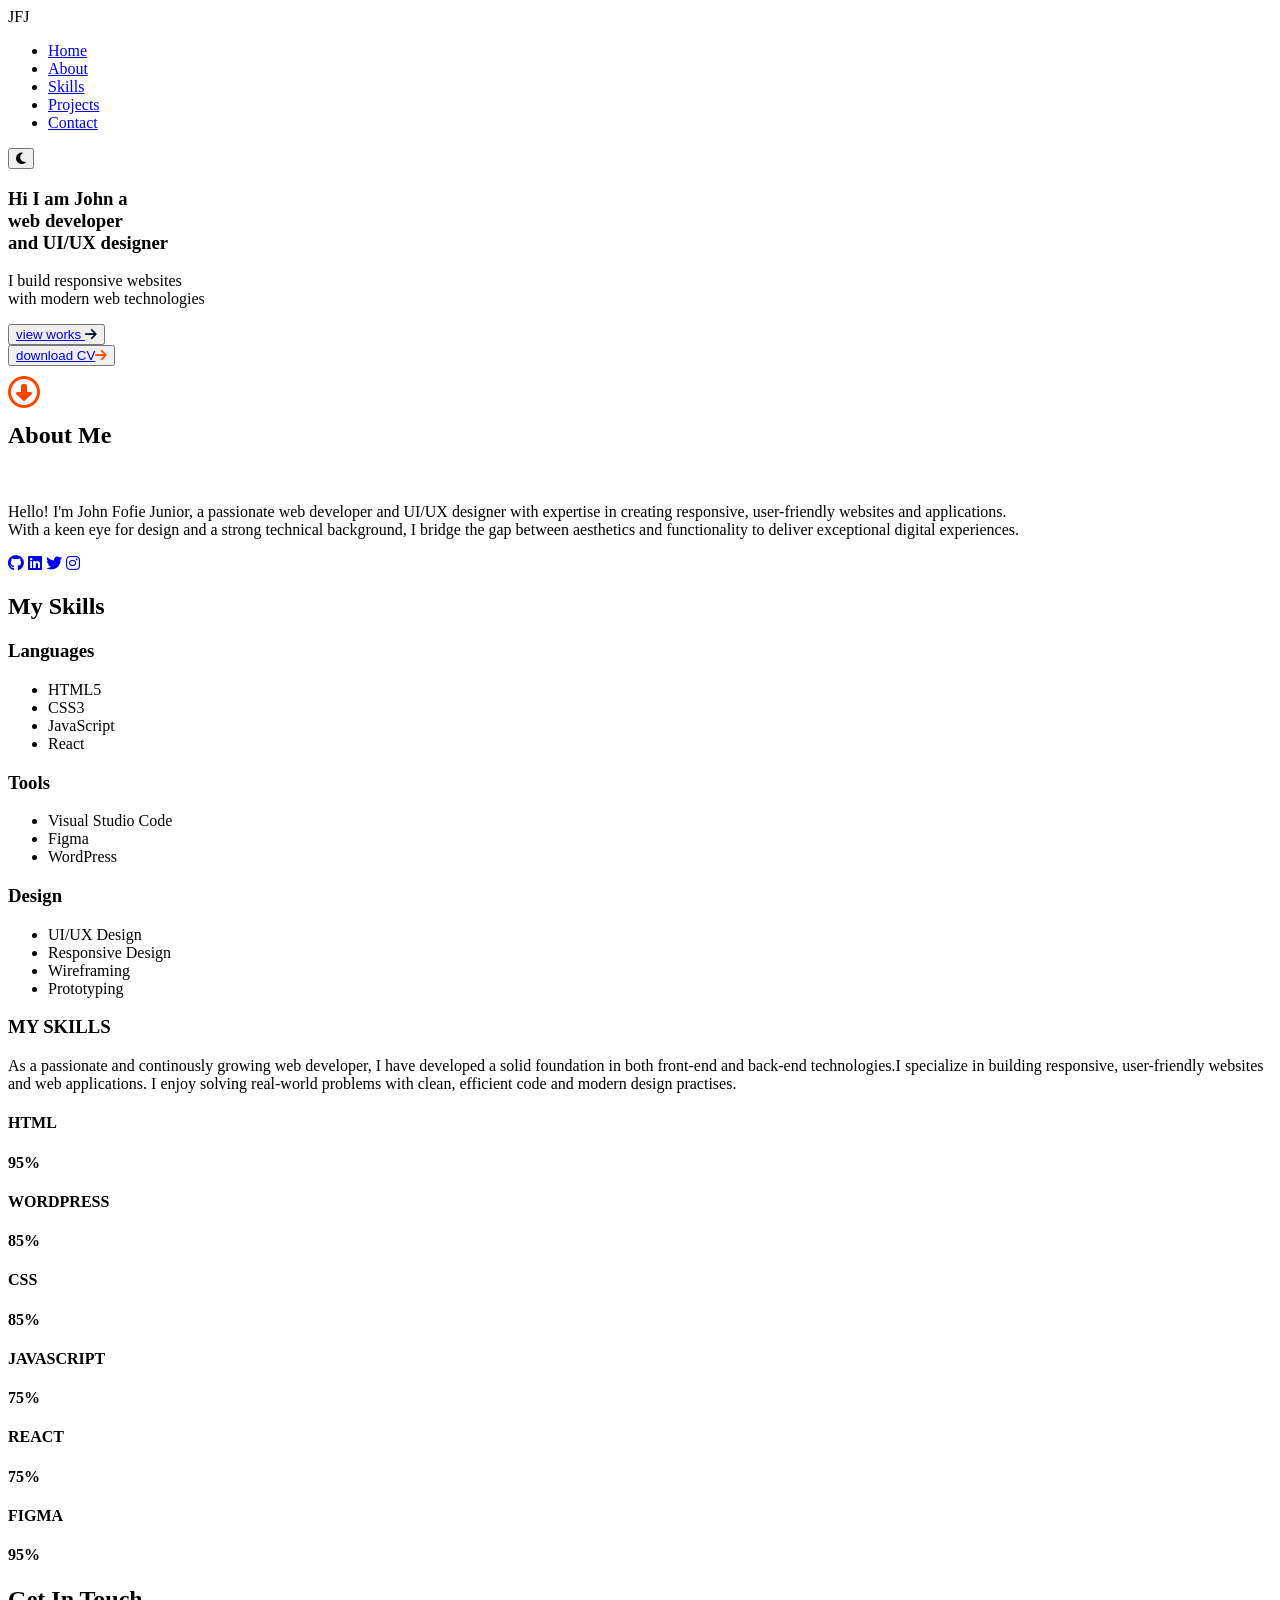
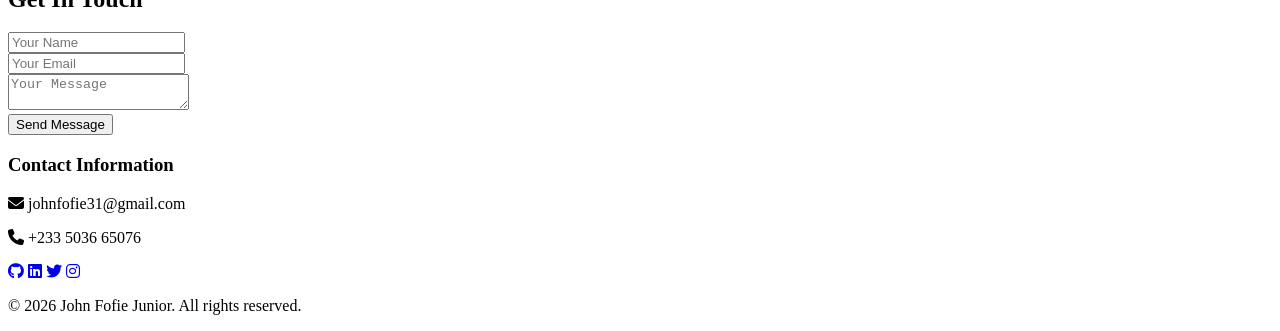
==== index.html @ c0ccacce "Update CV download link in index.html" ====
<!DOCTYPE html>
<html lang="en">
<head>
    <meta charset="UTF-8">
    <meta name="viewport" content="width=device-width, initial-scale=1.0">
    <title>John Fofie Junior | Web Developer & UI/UX Designer</title>
    <link rel="stylesheet" href="style.css">
    <link rel="stylesheet" href="https://cdnjs.cloudflare.com/ajax/libs/font-awesome/6.4.0/css/all.min.css">
    <link rel="stylesheet" href="media.css">
</head>
<body>
    <header>
        <div class="container">
            <div class="logo">JFJ</div>
            <nav>
                <ul>
                    <li><a href="#home">Home</a></li>
                    <li><a href="#about">About</a></li>
                    <li><a href="#skills">Skills</a></li>
                    <li><a href="/project.html">Projects</a></li>
                    <li><a href="#contact">Contact</a></li>
                </ul>
            </nav>
            <button id="theme-toggle" aria-label="Toggle dark mode">
                <i class="fas fa-moon"></i>
            </button>
            <div class="hamburger">
                <div class="bar"></div>
                <div class="bar"></div>
                <div class="bar"></div>
            </div>
        </div>
    </header>
     
    <main>
      <section class="first">
        <div class="intro">
            <div class="text">
            <h3>Hi I am John a <br><span>web developer</span> <br>and UI/UX designer </h3>
            <p>I build responsive <span>websites</span> <br>with modern web technologies</p>
            <div class="button">
                <div class="but1"><button><a href="/project.html">view works <i class="fa-solid fa-arrow-right fa-beat-fade " style="color: #001333;"></i></a></button></div>
                <div class="but2"><button><a href="/anima/Fofie_John_Junior_CV.pdf">download CV<i class="fa-solid fa-arrow-right fa-beat-fade " style="color: orangered;"></i></a></button></div>
            </div>
        </div>
        <div class="img"><img src="/anima/johnny.png" alt=""></div>
        </div>
    <div class="down-arrow"> <a href="#about"><i class="fa-regular fa-circle-down fa-beat fa-2xl" style="color: orangered;"></i></a></div>
    </section>

        <section id="about" class="about">
            <div class="container">
                <h2 class="section-title">About Me</h2>
                <div class="about-content">
                    <div class="about-image">
                        <div class="image-placeholder"><img src="/anima/John.jpg" alt=""></div>
                    </div>
                    <div class="about-text">
                        <p>Hello! I'm John Fofie Junior, a passionate web developer and UI/UX designer with expertise in creating responsive, <b></b>user-friendly websites and applications.
                        <br>With a keen eye for design and a strong technical background, I bridge the gap between aesthetics and functionality to deliver exceptional digital experiences.</p>
                        <div class="social-links">
                            <a href="https://github.com/John-JuniorFofie"><i class="fab fa-github"></i></a>
                            <a href="https://www.linkedin.com/in/john-junior-fofie-6371ab353/"><i class="fab fa-linkedin"></i></a>
                            <a href="#"><i class="fab fa-twitter"></i></a>
                            <a href="#"><i class="fab fa-instagram"></i></a>
                        </div>
                    </div>
                </div>
            </div>
        </section>

        <section id="skills" class="skills">
            <div class="container">
                <h2 class="section-title">My Skills</h2>
                <div class="skills-grid">
                    <div class="skill-category">
                        <h3>Languages</h3>
                        <ul>
                            <li>HTML5</li>
                            <li>CSS3</li>
                            <li>JavaScript</li>
                            <li>React</li>
                        </ul>
                    </div>
                    <div class="skill-category">
                        <h3>Tools</h3>
                        <ul>
                            <li>Visual Studio Code</li>
                            <li>Figma</li>
                            <li>WordPress</li>
                        </ul>
                    </div>
                    <div class="skill-category">
                        <h3>Design</h3>
                        <ul>
                            <li>UI/UX Design</li>
                            <li>Responsive Design</li>
                            <li>Wireframing</li>
                            <li>Prototyping</li>
                        </ul>
                    </div>
                </div>
            </div>
        </section>

        <section class="rank">
            <div class="skills">
            <div class="note">
                <h3>MY SKILLS</h3>
                <p>As a passionate and continously growing web developer,
                 I have developed a solid foundation in both front-end and
                 back-end technologies.I specialize in building responsive, 
                user-friendly websites and web applications. I enjoy solving real-world 
                problems with clean, efficient code and modern design practises.
                </p>
            </div>
            <div class="comp">
              <div class="real"><h4>HTML</h4>
            <h4>95%</h4>
            </div>
                <div class="line">
                <div class="red"></div>
                <div class="gray"></div>
                </div>
                <div class="real"><h4>WORDPRESS</h4>
                    <h4>85%</h4>
                    </div>
                        <div class="line">
                        <div class="red" id="cssred"></div>
                        <div class="gray" id="cssgray"></div>
                        </div>
                        <div class="real"><h4>CSS</h4>
                            <h4>85%</h4>
                            </div>
                                <div class="line">
                                <div class="red" id="cssred"></div>
                                <div class="gray" id="cssgray"></div>
                                </div>
                                <div class="real"><h4>JAVASCRIPT</h4>
                                    <h4>75%</h4>
                                    </div>
                                        <div class="line">
                                        <div class="red" id="jsred"></div>
                                        <div class="gray" id="jsgray"></div>
                                        </div>
                                         <div class="real"><h4>REACT</h4>
                                    <h4>75%</h4>
                                    </div>
                                        <div class="line">
                                        <div class="red" id="jsred"></div>
                                        <div class="gray" id="jsgray"></div>
                                        </div>
                                         <div class="real"><h4>FIGMA</h4>
                                    <h4>95%</h4>
                                    </div>
                                        <div class="line">
                                        <div class="red" id="fsred"></div>
                                        <div class="gray" id="fsgray"></div>
                                        </div>
                                        </div>
            
        </div>

        </section>

        <section id="contact" class="contact">
           
            <div class="container">
                <h2 class="section-title">Get In Touch</h2>
                <div class="contact-content">
                  
              <form id="contact-form" action="https://api.web3forms.com/submit" method="POST">  
            <input type="hidden" name="access_key" value="7e42b934-0496-415b-8e26-1b67b33092ff">
            <input type="hidden" name="subject" value="my portfolio">
                        <div class="form-group">
                            <input type="text" id="name" name="name" placeholder="Your Name" required>
                        </div>
                        <div class="form-group">
                            <input type="email" id="email" name="email" placeholder="Your Email" required>
                        </div>
                        <div class="form-group">
                            <textarea id="message" name="message" placeholder="Your Message" required></textarea>
                        </div>
                        <button type="submit" class="btn">Send Message</button>
                    </form>
                    <div class="contact-info">
                        <h3>Contact Information</h3>
                        <p><i class="fas fa-envelope"></i> johnfofie31@gmail.com</p>
                        <p><i class="fas fa-phone"></i> +233 5036 65076</p>
                        <div class="social-links">
                            <a href="#"><i class="fab fa-github"></i></a>
                            <a href="#"><i class="fab fa-linkedin"></i></a>
                            <a href="#"><i class="fab fa-twitter"></i></a>
                            <a href="#"><i class="fab fa-instagram"></i></a>
                        </div>
                    </div>
                </div>
            </div>
        </section>
    </main>

    <footer>
        <div class="container">
            <p>&copy; <span id="year"></span> John Fofie Junior. All rights reserved.</p>
        </div>
    </footer>

    <script>
        document.addEventListener('DOMContentLoaded', function() {
    // Set current year in footer
    document.getElementById('year').textContent = new Date().getFullYear();

    // Theme toggle functionality
    const themeToggle = document.getElementById('theme-toggle');
    const prefersDarkScheme = window.matchMedia('(prefers-color-scheme: dark)');
    
    // Check for saved theme preference or use system preference
    const currentTheme = localStorage.getItem('theme');
    if (currentTheme === 'dark' || (!currentTheme && prefersDarkScheme.matches)) {
        document.body.setAttribute('data-theme', 'dark');
        themeToggle.innerHTML = '<i class="fas fa-sun"></i>';
    } else {
        document.body.setAttribute('data-theme', 'light');
        themeToggle.innerHTML = '<i class="fas fa-moon"></i>';
    }


    themeToggle.addEventListener('click', function() {
        const currentTheme = document.body.getAttribute('data-theme');
        if (currentTheme === 'light') {
            document.body.setAttribute('data-theme', 'dark');
            themeToggle.innerHTML = '<i class="fas fa-sun"></i>';
            localStorage.setItem('theme', 'dark');
        } else {
            document.body.setAttribute('data-theme', 'light');
            themeToggle.innerHTML = '<i class="fas fa-moon"></i>';
            localStorage.setItem('theme', 'light');
        }
    });


    const hamburger = document.querySelector('.hamburger');
    const nav = document.querySelector('nav');
    
    hamburger.addEventListener('click', function() {
        hamburger.classList.toggle('active');
        nav.classList.toggle('active');
    });

    // Close mobile menu when clicking a nav link
    const navLinks = document.querySelectorAll('nav ul li a');
    navLinks.forEach(link => {
        link.addEventListener('click', function() {
            if (window.innerWidth <= 768) {
                hamburger.classList.remove('active');
                nav.classList.remove('active');
            }
        });
    });

    // Smooth scrolling for anchor links
    document.querySelectorAll('a[href^="#"]').forEach(anchor => {
        anchor.addEventListener('click', function(e) {
            e.preventDefault();
            
            const targetId = this.getAttribute('href');
            const targetElement = document.querySelector(targetId);
            
            if (targetElement) {
                window.scrollTo({
                    top: targetElement.offsetTop - 70,
                    behavior: 'smooth'
                });
            }
        });
    });

    // Form submission
    const contactForm = document.getElementById('contact-form');
    if (contactForm) {
        contactForm.addEventListener('submit', function(e) {
            e.preventDefault();
            
           
            alert('Thank you for your message! I will get back to you soon.');
            contactForm.reset();
        });
    }
});
    </script>
</body>
</html>
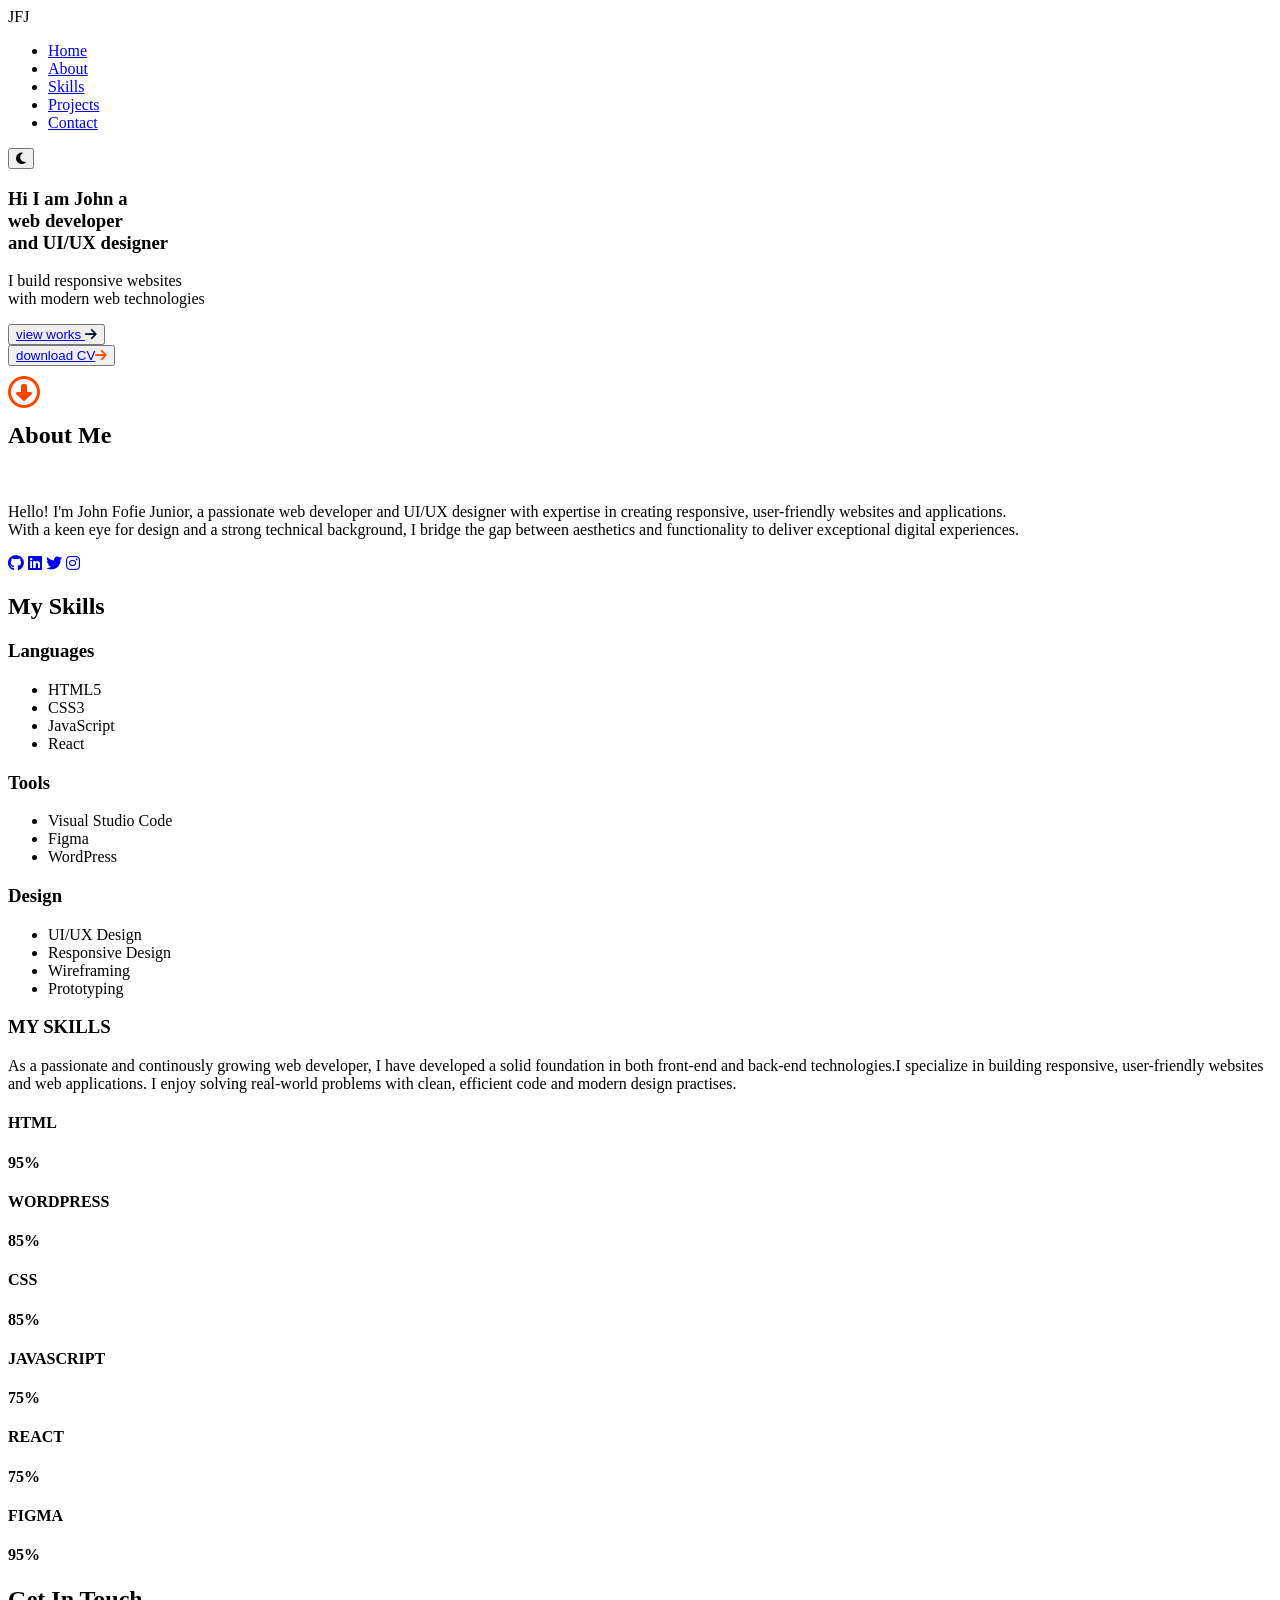
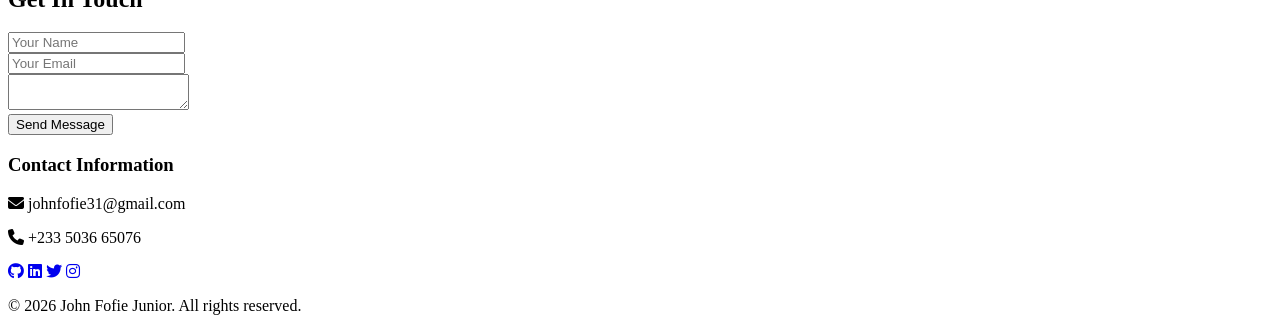
==== commit cba5b757: "modified:   index.html" ====
--- a/index.html
+++ b/index.html
@@ -59,10 +59,10 @@
                         <p>Hello! I'm John Fofie Junior, a passionate web developer and UI/UX designer with expertise in creating responsive, <b></b>user-friendly websites and applications.
                         <br>With a keen eye for design and a strong technical background, I bridge the gap between aesthetics and functionality to deliver exceptional digital experiences.</p>
                         <div class="social-links">
-                            <a href="https://github.com/John-JuniorFofie"><i class="fab fa-github"></i></a>
+                            <a href="https://github.com/JohnnyLexing"><i class="fab fa-github"></i></a>
                             <a href="https://www.linkedin.com/in/john-junior-fofie-6371ab353/"><i class="fab fa-linkedin"></i></a>
-                            <a href="#"><i class="fab fa-twitter"></i></a>
-                            <a href="#"><i class="fab fa-instagram"></i></a>
+                            <a href="https://x.com/johnfofie69?s=11"><i class="fab fa-twitter"></i></a>
+                            <a href="https://www.instagram.com/johnfofiejnr?exln=MWQwN2E3azNrZmJtaw%3D%3D&utm_source=qr"><i class="fab fa-instagram"></i></a>
                         </div>
                     </div>
                 </div>
@@ -169,20 +169,42 @@
                 <h2 class="section-title">Get In Touch</h2>
                 <div class="contact-content">
                   
-              <form id="contact-form" action="https://api.web3forms.com/submit" method="POST">  
-            <input type="hidden" name="access_key" value="7e42b934-0496-415b-8e26-1b67b33092ff">
-            <input type="hidden" name="subject" value="my portfolio">
-                        <div class="form-group">
-                            <input type="text" id="name" name="name" placeholder="Your Name" required>
-                        </div>
-                        <div class="form-group">
-                            <input type="email" id="email" name="email" placeholder="Your Email" required>
-                        </div>
-                        <div class="form-group">
-                            <textarea id="message" name="message" placeholder="Your Message" required></textarea>
-                        </div>
-                        <button type="submit" class="btn">Send Message</button>
-                    </form>
+             <form id="contact-form"
+      action="https://formspree.io/f/mbgolqww"
+      method="POST">
+
+    <input type="hidden" name="subject" value="My Portfolio">
+
+    <div class="form-group">
+        <input
+            type="text"
+            id="name"
+            name="name"
+            placeholder="Your Name"
+            required>
+    </div>
+
+    <div class="form-group">
+        <input
+            type="email"
+            id="email"
+            name="email"
+            placeholder="Your Email"
+            required>
+    </div>
+
+    <div class="form-group">
+        <textarea
+            id="message"
+            name="message"
+            placeholder="Your Message"
+            required>
+        </textarea>
+    </div>
+
+    <button type="submit" class="btn">Send Message</button>
+
+</form>
                     <div class="contact-info">
                         <h3>Contact Information</h3>
                         <p><i class="fas fa-envelope"></i> johnfofie31@gmail.com</p>
@@ -275,18 +297,40 @@
         });
     });
 
-    // Form submission
-    const contactForm = document.getElementById('contact-form');
-    if (contactForm) {
-        contactForm.addEventListener('submit', function(e) {
-            e.preventDefault();
-            
-           
-            alert('Thank you for your message! I will get back to you soon.');
-            contactForm.reset();
+   
+// Form submission
+const contactForm = document.getElementById('contact-form');
+
+if (contactForm) {
+    contactForm.addEventListener('submit', async function(e) {
+        e.preventDefault();
+
+        const formData = new FormData(contactForm);
+
+        try {
+            const response = await fetch(contactForm.action, {
+                method: 'POST',
+                body: formData,
+                headers: {
+                    'Accept': 'application/json'
+                }
+            });
+
+            if (response.ok) {
+                alert('Thank you for your message! I will get back to you soon.');
+                contactForm.reset();
+            } else {
+                alert('Oops! Something went wrong. Please try again.');
+            }
+
+        } catch (error) {
+            alert('Unable to send your message. Please check your internet connection.');
+        }
+    });
+}
+
         });
-    }
-});
+
     </script>
 </body>
 </html>
